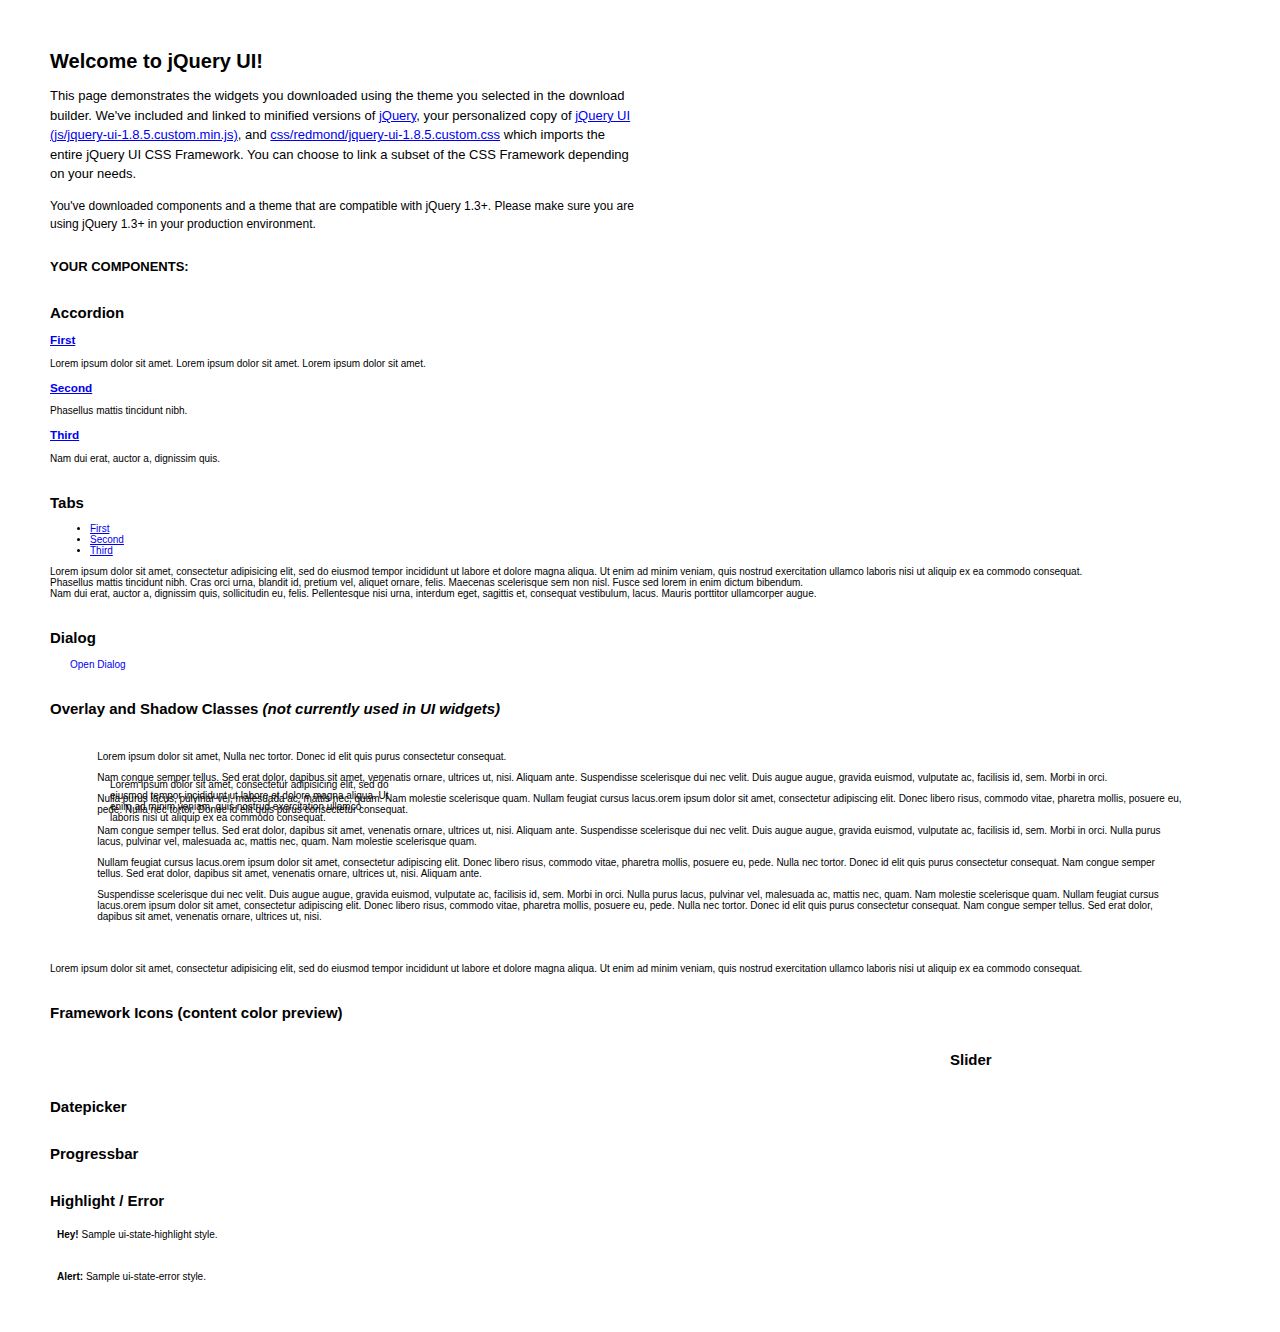
==== sources/ui-sample.html @ 14cd1bf9 "added default sources" ====
<!DOCTYPE html>
<html>
	<head>
		<meta http-equiv="Content-Type" content="text/html; charset=iso-8859-1" />
		<title>jQuery UI Example Page</title>
		<link type="text/css" href="css/jqueryui-1.8.5.css" rel="stylesheet" />	
		<script type="text/javascript" src="scr/jquery-1.4.3.min.js"></script>
		<script type="text/javascript" src="scr/jqueryui-1.8.5.min.js"></script>
		<script type="text/javascript">
			$(function(){

				// Accordion
				$("#accordion").accordion({ header: "h3" });
	
				// Tabs
				$('#tabs').tabs();
	

				// Dialog			
				$('#dialog').dialog({
					autoOpen: false,
					width: 600,
					buttons: {
						"Ok": function() { 
							$(this).dialog("close"); 
						}, 
						"Cancel": function() { 
							$(this).dialog("close"); 
						} 
					}
				});
				
				// Dialog Link
				$('#dialog_link').click(function(){
					$('#dialog').dialog('open');
					return false;
				});

				// Datepicker
				$('#datepicker').datepicker({
					inline: true
				});
				
				// Slider
				$('#slider').slider({
					range: true,
					values: [17, 67]
				});
				
				// Progressbar
				$("#progressbar").progressbar({
					value: 20 
				});
				
				//hover states on the static widgets
				$('#dialog_link, ul#icons li').hover(
					function() { $(this).addClass('ui-state-hover'); }, 
					function() { $(this).removeClass('ui-state-hover'); }
				);
				
			});
		</script>
		<style type="text/css">
			/*demo page css*/
			body{ font: 62.5% "Trebuchet MS", sans-serif; margin: 50px;}
			.demoHeaders { margin-top: 2em; }
			#dialog_link {padding: .4em 1em .4em 20px;text-decoration: none;position: relative;}
			#dialog_link span.ui-icon {margin: 0 5px 0 0;position: absolute;left: .2em;top: 50%;margin-top: -8px;}
			ul#icons {margin: 0; padding: 0;}
			ul#icons li {margin: 2px; position: relative; padding: 4px 0; cursor: pointer; float: left;  list-style: none;}
			ul#icons span.ui-icon {float: left; margin: 0 4px;}
		</style>	
	</head>
	<body>
	<h1>Welcome to jQuery UI!</h1>
	<p style="font-size: 1.3em; line-height: 1.5; margin: 1em 0; width: 50%;">This page demonstrates the widgets you downloaded using the theme you selected in the download builder. We've included and linked to minified versions of <a href="js/jquery-1.4.2.min.js">jQuery</a>, your personalized copy of <a href="js/jquery-ui-1.8.5.custom.min.js">jQuery UI (js/jquery-ui-1.8.5.custom.min.js)</a>, and <a href="css/redmond/jquery-ui-1.8.5.custom.css">css/redmond/jquery-ui-1.8.5.custom.css</a> which imports the entire jQuery UI CSS Framework. You can choose to link a subset of the CSS Framework depending on your needs. </p>
	<p style="font-size: 1.2em; line-height: 1.5; margin: 1em 0; width: 50%;">You've downloaded components and a theme that are compatible with jQuery 1.3+. Please make sure you are using jQuery 1.3+ in your production environment.</p>	

	<p style="font-weight: bold; margin: 2em 0 1em; font-size: 1.3em;">YOUR COMPONENTS:</p>
		
		<!-- Accordion -->
		<h2 class="demoHeaders">Accordion</h2>
		<div id="accordion">
			<div>
				<h3><a href="#">First</a></h3>
				<div>Lorem ipsum dolor sit amet. Lorem ipsum dolor sit amet. Lorem ipsum dolor sit amet.</div>
			</div>
			<div>
				<h3><a href="#">Second</a></h3>
				<div>Phasellus mattis tincidunt nibh.</div>
			</div>
			<div>
				<h3><a href="#">Third</a></h3>
				<div>Nam dui erat, auctor a, dignissim quis.</div>
			</div>
		</div>
	
		<!-- Tabs -->
		<h2 class="demoHeaders">Tabs</h2>
		<div id="tabs">
			<ul>
				<li><a href="#tabs-1">First</a></li>
				<li><a href="#tabs-2">Second</a></li>
				<li><a href="#tabs-3">Third</a></li>
			</ul>
			<div id="tabs-1">Lorem ipsum dolor sit amet, consectetur adipisicing elit, sed do eiusmod tempor incididunt ut labore et dolore magna aliqua. Ut enim ad minim veniam, quis nostrud exercitation ullamco laboris nisi ut aliquip ex ea commodo consequat.</div>
			<div id="tabs-2">Phasellus mattis tincidunt nibh. Cras orci urna, blandit id, pretium vel, aliquet ornare, felis. Maecenas scelerisque sem non nisl. Fusce sed lorem in enim dictum bibendum.</div>
			<div id="tabs-3">Nam dui erat, auctor a, dignissim quis, sollicitudin eu, felis. Pellentesque nisi urna, interdum eget, sagittis et, consequat vestibulum, lacus. Mauris porttitor ullamcorper augue.</div>
		</div>
	
		<!-- Dialog NOTE: Dialog is not generated by UI in this demo so it can be visually styled in themeroller-->
		<h2 class="demoHeaders">Dialog</h2>
		<p><a href="#" id="dialog_link" class="ui-state-default ui-corner-all"><span class="ui-icon ui-icon-newwin"></span>Open Dialog</a></p>
		
		
		<h2 class="demoHeaders">Overlay and Shadow Classes <em>(not currently used in UI widgets)</em></h2>
		<div style="position: relative; height: 200px; padding:1% 4%; overflow:hidden;" class="fakewindowcontain">
			<p>Lorem ipsum dolor sit amet,  Nulla nec tortor. Donec id elit quis purus consectetur consequat. </p><p>Nam congue semper tellus. Sed erat dolor, dapibus sit amet, venenatis ornare, ultrices ut, nisi. Aliquam ante. Suspendisse scelerisque dui nec velit. Duis augue augue, gravida euismod, vulputate ac, facilisis id, sem. Morbi in orci. </p><p>Nulla purus lacus, pulvinar vel, malesuada ac, mattis nec, quam. Nam molestie scelerisque quam. Nullam feugiat cursus lacus.orem ipsum dolor sit amet, consectetur adipiscing elit. Donec libero risus, commodo vitae, pharetra mollis, posuere eu, pede. Nulla nec tortor. Donec id elit quis purus consectetur consequat. </p><p>Nam congue semper tellus. Sed erat dolor, dapibus sit amet, venenatis ornare, ultrices ut, nisi. Aliquam ante. Suspendisse scelerisque dui nec velit. Duis augue augue, gravida euismod, vulputate ac, facilisis id, sem. Morbi in orci. Nulla purus lacus, pulvinar vel, malesuada ac, mattis nec, quam. Nam molestie scelerisque quam. </p><p>Nullam feugiat cursus lacus.orem ipsum dolor sit amet, consectetur adipiscing elit. Donec libero risus, commodo vitae, pharetra mollis, posuere eu, pede. Nulla nec tortor. Donec id elit quis purus consectetur consequat. Nam congue semper tellus. Sed erat dolor, dapibus sit amet, venenatis ornare, ultrices ut, nisi. Aliquam ante. </p><p>Suspendisse scelerisque dui nec velit. Duis augue augue, gravida euismod, vulputate ac, facilisis id, sem. Morbi in orci. Nulla purus lacus, pulvinar vel, malesuada ac, mattis nec, quam. Nam molestie scelerisque quam. Nullam feugiat cursus lacus.orem ipsum dolor sit amet, consectetur adipiscing elit. Donec libero risus, commodo vitae, pharetra mollis, posuere eu, pede. Nulla nec tortor. Donec id elit quis purus consectetur consequat. Nam congue semper tellus. Sed erat dolor, dapibus sit amet, venenatis ornare, ultrices ut, nisi. </p>
			
			<!-- ui-dialog -->
			<div class="ui-overlay"><div class="ui-widget-overlay"></div><div class="ui-widget-shadow ui-corner-all" style="width: 302px; height: 152px; position: absolute; left: 50px; top: 30px;"></div></div>
			<div style="position: absolute; width: 280px; height: 130px;left: 50px; top: 30px; padding: 10px;" class="ui-widget ui-widget-content ui-corner-all">
				<div class="ui-dialog-content ui-widget-content" style="background: none; border: 0;">
					<p>Lorem ipsum dolor sit amet, consectetur adipisicing elit, sed do eiusmod tempor incididunt ut labore et dolore magna aliqua. Ut enim ad minim veniam, quis nostrud exercitation ullamco laboris nisi ut aliquip ex ea commodo consequat.</p>
				</div>
			</div>
		
		</div>

		
		<!-- ui-dialog -->
		<div id="dialog" title="Dialog Title">
			<p>Lorem ipsum dolor sit amet, consectetur adipisicing elit, sed do eiusmod tempor incididunt ut labore et dolore magna aliqua. Ut enim ad minim veniam, quis nostrud exercitation ullamco laboris nisi ut aliquip ex ea commodo consequat.</p>
		</div>
			
				
				
		<h2 class="demoHeaders">Framework Icons (content color preview)</h2>
		<ul id="icons" class="ui-widget ui-helper-clearfix">
		
		<li class="ui-state-default ui-corner-all" title=".ui-icon-carat-1-n"><span class="ui-icon ui-icon-carat-1-n"></span></li>
		<li class="ui-state-default ui-corner-all" title=".ui-icon-carat-1-ne"><span class="ui-icon ui-icon-carat-1-ne"></span></li>
		<li class="ui-state-default ui-corner-all" title=".ui-icon-carat-1-e"><span class="ui-icon ui-icon-carat-1-e"></span></li>
		
		<li class="ui-state-default ui-corner-all" title=".ui-icon-carat-1-se"><span class="ui-icon ui-icon-carat-1-se"></span></li>
		<li class="ui-state-default ui-corner-all" title=".ui-icon-carat-1-s"><span class="ui-icon ui-icon-carat-1-s"></span></li>
		<li class="ui-state-default ui-corner-all" title=".ui-icon-carat-1-sw"><span class="ui-icon ui-icon-carat-1-sw"></span></li>
		<li class="ui-state-default ui-corner-all" title=".ui-icon-carat-1-w"><span class="ui-icon ui-icon-carat-1-w"></span></li>
		<li class="ui-state-default ui-corner-all" title=".ui-icon-carat-1-nw"><span class="ui-icon ui-icon-carat-1-nw"></span></li>
		<li class="ui-state-default ui-corner-all" title=".ui-icon-carat-2-n-s"><span class="ui-icon ui-icon-carat-2-n-s"></span></li>
		<li class="ui-state-default ui-corner-all" title=".ui-icon-carat-2-e-w"><span class="ui-icon ui-icon-carat-2-e-w"></span></li>
		<li class="ui-state-default ui-corner-all" title=".ui-icon-triangle-1-n"><span class="ui-icon ui-icon-triangle-1-n"></span></li>
		<li class="ui-state-default ui-corner-all" title=".ui-icon-triangle-1-ne"><span class="ui-icon ui-icon-triangle-1-ne"></span></li>
		
		<li class="ui-state-default ui-corner-all" title=".ui-icon-triangle-1-e"><span class="ui-icon ui-icon-triangle-1-e"></span></li>
		<li class="ui-state-default ui-corner-all" title=".ui-icon-triangle-1-se"><span class="ui-icon ui-icon-triangle-1-se"></span></li>
		<li class="ui-state-default ui-corner-all" title=".ui-icon-triangle-1-s"><span class="ui-icon ui-icon-triangle-1-s"></span></li>
		<li class="ui-state-default ui-corner-all" title=".ui-icon-triangle-1-sw"><span class="ui-icon ui-icon-triangle-1-sw"></span></li>
		<li class="ui-state-default ui-corner-all" title=".ui-icon-triangle-1-w"><span class="ui-icon ui-icon-triangle-1-w"></span></li>
		<li class="ui-state-default ui-corner-all" title=".ui-icon-triangle-1-nw"><span class="ui-icon ui-icon-triangle-1-nw"></span></li>
		<li class="ui-state-default ui-corner-all" title=".ui-icon-triangle-2-n-s"><span class="ui-icon ui-icon-triangle-2-n-s"></span></li>
		<li class="ui-state-default ui-corner-all" title=".ui-icon-triangle-2-e-w"><span class="ui-icon ui-icon-triangle-2-e-w"></span></li>
		<li class="ui-state-default ui-corner-all" title=".ui-icon-arrow-1-n"><span class="ui-icon ui-icon-arrow-1-n"></span></li>
		
		<li class="ui-state-default ui-corner-all" title=".ui-icon-arrow-1-ne"><span class="ui-icon ui-icon-arrow-1-ne"></span></li>
		<li class="ui-state-default ui-corner-all" title=".ui-icon-arrow-1-e"><span class="ui-icon ui-icon-arrow-1-e"></span></li>
		<li class="ui-state-default ui-corner-all" title=".ui-icon-arrow-1-se"><span class="ui-icon ui-icon-arrow-1-se"></span></li>
		<li class="ui-state-default ui-corner-all" title=".ui-icon-arrow-1-s"><span class="ui-icon ui-icon-arrow-1-s"></span></li>
		<li class="ui-state-default ui-corner-all" title=".ui-icon-arrow-1-sw"><span class="ui-icon ui-icon-arrow-1-sw"></span></li>
		<li class="ui-state-default ui-corner-all" title=".ui-icon-arrow-1-w"><span class="ui-icon ui-icon-arrow-1-w"></span></li>
		<li class="ui-state-default ui-corner-all" title=".ui-icon-arrow-1-nw"><span class="ui-icon ui-icon-arrow-1-nw"></span></li>
		<li class="ui-state-default ui-corner-all" title=".ui-icon-arrow-2-n-s"><span class="ui-icon ui-icon-arrow-2-n-s"></span></li>
		<li class="ui-state-default ui-corner-all" title=".ui-icon-arrow-2-ne-sw"><span class="ui-icon ui-icon-arrow-2-ne-sw"></span></li>
		
		<li class="ui-state-default ui-corner-all" title=".ui-icon-arrow-2-e-w"><span class="ui-icon ui-icon-arrow-2-e-w"></span></li>
		<li class="ui-state-default ui-corner-all" title=".ui-icon-arrow-2-se-nw"><span class="ui-icon ui-icon-arrow-2-se-nw"></span></li>
		<li class="ui-state-default ui-corner-all" title=".ui-icon-arrowstop-1-n"><span class="ui-icon ui-icon-arrowstop-1-n"></span></li>
		<li class="ui-state-default ui-corner-all" title=".ui-icon-arrowstop-1-e"><span class="ui-icon ui-icon-arrowstop-1-e"></span></li>
		<li class="ui-state-default ui-corner-all" title=".ui-icon-arrowstop-1-s"><span class="ui-icon ui-icon-arrowstop-1-s"></span></li>
		<li class="ui-state-default ui-corner-all" title=".ui-icon-arrowstop-1-w"><span class="ui-icon ui-icon-arrowstop-1-w"></span></li>
		<li class="ui-state-default ui-corner-all" title=".ui-icon-arrowthick-1-n"><span class="ui-icon ui-icon-arrowthick-1-n"></span></li>
		<li class="ui-state-default ui-corner-all" title=".ui-icon-arrowthick-1-ne"><span class="ui-icon ui-icon-arrowthick-1-ne"></span></li>
		<li class="ui-state-default ui-corner-all" title=".ui-icon-arrowthick-1-e"><span class="ui-icon ui-icon-arrowthick-1-e"></span></li>
		
		<li class="ui-state-default ui-corner-all" title=".ui-icon-arrowthick-1-se"><span class="ui-icon ui-icon-arrowthick-1-se"></span></li>
		<li class="ui-state-default ui-corner-all" title=".ui-icon-arrowthick-1-s"><span class="ui-icon ui-icon-arrowthick-1-s"></span></li>
		<li class="ui-state-default ui-corner-all" title=".ui-icon-arrowthick-1-sw"><span class="ui-icon ui-icon-arrowthick-1-sw"></span></li>
		<li class="ui-state-default ui-corner-all" title=".ui-icon-arrowthick-1-w"><span class="ui-icon ui-icon-arrowthick-1-w"></span></li>
		<li class="ui-state-default ui-corner-all" title=".ui-icon-arrowthick-1-nw"><span class="ui-icon ui-icon-arrowthick-1-nw"></span></li>
		<li class="ui-state-default ui-corner-all" title=".ui-icon-arrowthick-2-n-s"><span class="ui-icon ui-icon-arrowthick-2-n-s"></span></li>
		<li class="ui-state-default ui-corner-all" title=".ui-icon-arrowthick-2-ne-sw"><span class="ui-icon ui-icon-arrowthick-2-ne-sw"></span></li>
		<li class="ui-state-default ui-corner-all" title=".ui-icon-arrowthick-2-e-w"><span class="ui-icon ui-icon-arrowthick-2-e-w"></span></li>
		<li class="ui-state-default ui-corner-all" title=".ui-icon-arrowthick-2-se-nw"><span class="ui-icon ui-icon-arrowthick-2-se-nw"></span></li>
		
		<li class="ui-state-default ui-corner-all" title=".ui-icon-arrowthickstop-1-n"><span class="ui-icon ui-icon-arrowthickstop-1-n"></span></li>
		<li class="ui-state-default ui-corner-all" title=".ui-icon-arrowthickstop-1-e"><span class="ui-icon ui-icon-arrowthickstop-1-e"></span></li>
		<li class="ui-state-default ui-corner-all" title=".ui-icon-arrowthickstop-1-s"><span class="ui-icon ui-icon-arrowthickstop-1-s"></span></li>
		<li class="ui-state-default ui-corner-all" title=".ui-icon-arrowthickstop-1-w"><span class="ui-icon ui-icon-arrowthickstop-1-w"></span></li>
		<li class="ui-state-default ui-corner-all" title=".ui-icon-arrowreturnthick-1-w"><span class="ui-icon ui-icon-arrowreturnthick-1-w"></span></li>
		<li class="ui-state-default ui-corner-all" title=".ui-icon-arrowreturnthick-1-n"><span class="ui-icon ui-icon-arrowreturnthick-1-n"></span></li>
		<li class="ui-state-default ui-corner-all" title=".ui-icon-arrowreturnthick-1-e"><span class="ui-icon ui-icon-arrowreturnthick-1-e"></span></li>
		<li class="ui-state-default ui-corner-all" title=".ui-icon-arrowreturnthick-1-s"><span class="ui-icon ui-icon-arrowreturnthick-1-s"></span></li>
		<li class="ui-state-default ui-corner-all" title=".ui-icon-arrowreturn-1-w"><span class="ui-icon ui-icon-arrowreturn-1-w"></span></li>
		
		<li class="ui-state-default ui-corner-all" title=".ui-icon-arrowreturn-1-n"><span class="ui-icon ui-icon-arrowreturn-1-n"></span></li>
		<li class="ui-state-default ui-corner-all" title=".ui-icon-arrowreturn-1-e"><span class="ui-icon ui-icon-arrowreturn-1-e"></span></li>
		<li class="ui-state-default ui-corner-all" title=".ui-icon-arrowreturn-1-s"><span class="ui-icon ui-icon-arrowreturn-1-s"></span></li>
		<li class="ui-state-default ui-corner-all" title=".ui-icon-arrowrefresh-1-w"><span class="ui-icon ui-icon-arrowrefresh-1-w"></span></li>
		<li class="ui-state-default ui-corner-all" title=".ui-icon-arrowrefresh-1-n"><span class="ui-icon ui-icon-arrowrefresh-1-n"></span></li>
		<li class="ui-state-default ui-corner-all" title=".ui-icon-arrowrefresh-1-e"><span class="ui-icon ui-icon-arrowrefresh-1-e"></span></li>
		<li class="ui-state-default ui-corner-all" title=".ui-icon-arrowrefresh-1-s"><span class="ui-icon ui-icon-arrowrefresh-1-s"></span></li>
		<li class="ui-state-default ui-corner-all" title=".ui-icon-arrow-4"><span class="ui-icon ui-icon-arrow-4"></span></li>
		<li class="ui-state-default ui-corner-all" title=".ui-icon-arrow-4-diag"><span class="ui-icon ui-icon-arrow-4-diag"></span></li>
		
		<li class="ui-state-default ui-corner-all" title=".ui-icon-extlink"><span class="ui-icon ui-icon-extlink"></span></li>
		<li class="ui-state-default ui-corner-all" title=".ui-icon-newwin"><span class="ui-icon ui-icon-newwin"></span></li>
		<li class="ui-state-default ui-corner-all" title=".ui-icon-refresh"><span class="ui-icon ui-icon-refresh"></span></li>
		<li class="ui-state-default ui-corner-all" title=".ui-icon-shuffle"><span class="ui-icon ui-icon-shuffle"></span></li>
		<li class="ui-state-default ui-corner-all" title=".ui-icon-transfer-e-w"><span class="ui-icon ui-icon-transfer-e-w"></span></li>
		<li class="ui-state-default ui-corner-all" title=".ui-icon-transferthick-e-w"><span class="ui-icon ui-icon-transferthick-e-w"></span></li>
		<li class="ui-state-default ui-corner-all" title=".ui-icon-folder-collapsed"><span class="ui-icon ui-icon-folder-collapsed"></span></li>
		<li class="ui-state-default ui-corner-all" title=".ui-icon-folder-open"><span class="ui-icon ui-icon-folder-open"></span></li>
		<li class="ui-state-default ui-corner-all" title=".ui-icon-document"><span class="ui-icon ui-icon-document"></span></li>
		
		<li class="ui-state-default ui-corner-all" title=".ui-icon-document-b"><span class="ui-icon ui-icon-document-b"></span></li>
		<li class="ui-state-default ui-corner-all" title=".ui-icon-note"><span class="ui-icon ui-icon-note"></span></li>
		<li class="ui-state-default ui-corner-all" title=".ui-icon-mail-closed"><span class="ui-icon ui-icon-mail-closed"></span></li>
		<li class="ui-state-default ui-corner-all" title=".ui-icon-mail-open"><span class="ui-icon ui-icon-mail-open"></span></li>
		<li class="ui-state-default ui-corner-all" title=".ui-icon-suitcase"><span class="ui-icon ui-icon-suitcase"></span></li>
		<li class="ui-state-default ui-corner-all" title=".ui-icon-comment"><span class="ui-icon ui-icon-comment"></span></li>
		<li class="ui-state-default ui-corner-all" title=".ui-icon-person"><span class="ui-icon ui-icon-person"></span></li>
		<li class="ui-state-default ui-corner-all" title=".ui-icon-print"><span class="ui-icon ui-icon-print"></span></li>
		<li class="ui-state-default ui-corner-all" title=".ui-icon-trash"><span class="ui-icon ui-icon-trash"></span></li>
		
		<li class="ui-state-default ui-corner-all" title=".ui-icon-locked"><span class="ui-icon ui-icon-locked"></span></li>
		<li class="ui-state-default ui-corner-all" title=".ui-icon-unlocked"><span class="ui-icon ui-icon-unlocked"></span></li>
		<li class="ui-state-default ui-corner-all" title=".ui-icon-bookmark"><span class="ui-icon ui-icon-bookmark"></span></li>
		<li class="ui-state-default ui-corner-all" title=".ui-icon-tag"><span class="ui-icon ui-icon-tag"></span></li>
		<li class="ui-state-default ui-corner-all" title=".ui-icon-home"><span class="ui-icon ui-icon-home"></span></li>
		<li class="ui-state-default ui-corner-all" title=".ui-icon-flag"><span class="ui-icon ui-icon-flag"></span></li>
		<li class="ui-state-default ui-corner-all" title=".ui-icon-calculator"><span class="ui-icon ui-icon-calculator"></span></li>
		<li class="ui-state-default ui-corner-all" title=".ui-icon-cart"><span class="ui-icon ui-icon-cart"></span></li>
		<li class="ui-state-default ui-corner-all" title=".ui-icon-pencil"><span class="ui-icon ui-icon-pencil"></span></li>
		
		<li class="ui-state-default ui-corner-all" title=".ui-icon-clock"><span class="ui-icon ui-icon-clock"></span></li>
		<li class="ui-state-default ui-corner-all" title=".ui-icon-disk"><span class="ui-icon ui-icon-disk"></span></li>
		<li class="ui-state-default ui-corner-all" title=".ui-icon-calendar"><span class="ui-icon ui-icon-calendar"></span></li>
		<li class="ui-state-default ui-corner-all" title=".ui-icon-zoomin"><span class="ui-icon ui-icon-zoomin"></span></li>
		<li class="ui-state-default ui-corner-all" title=".ui-icon-zoomout"><span class="ui-icon ui-icon-zoomout"></span></li>
		<li class="ui-state-default ui-corner-all" title=".ui-icon-search"><span class="ui-icon ui-icon-search"></span></li>
		<li class="ui-state-default ui-corner-all" title=".ui-icon-wrench"><span class="ui-icon ui-icon-wrench"></span></li>
		<li class="ui-state-default ui-corner-all" title=".ui-icon-gear"><span class="ui-icon ui-icon-gear"></span></li>
		<li class="ui-state-default ui-corner-all" title=".ui-icon-heart"><span class="ui-icon ui-icon-heart"></span></li>
		
		<li class="ui-state-default ui-corner-all" title=".ui-icon-star"><span class="ui-icon ui-icon-star"></span></li>
		<li class="ui-state-default ui-corner-all" title=".ui-icon-link"><span class="ui-icon ui-icon-link"></span></li>
		<li class="ui-state-default ui-corner-all" title=".ui-icon-cancel"><span class="ui-icon ui-icon-cancel"></span></li>
		<li class="ui-state-default ui-corner-all" title=".ui-icon-plus"><span class="ui-icon ui-icon-plus"></span></li>
		<li class="ui-state-default ui-corner-all" title=".ui-icon-plusthick"><span class="ui-icon ui-icon-plusthick"></span></li>
		<li class="ui-state-default ui-corner-all" title=".ui-icon-minus"><span class="ui-icon ui-icon-minus"></span></li>
		<li class="ui-state-default ui-corner-all" title=".ui-icon-minusthick"><span class="ui-icon ui-icon-minusthick"></span></li>
		<li class="ui-state-default ui-corner-all" title=".ui-icon-close"><span class="ui-icon ui-icon-close"></span></li>
		<li class="ui-state-default ui-corner-all" title=".ui-icon-closethick"><span class="ui-icon ui-icon-closethick"></span></li>
		
		<li class="ui-state-default ui-corner-all" title=".ui-icon-key"><span class="ui-icon ui-icon-key"></span></li>
		<li class="ui-state-default ui-corner-all" title=".ui-icon-lightbulb"><span class="ui-icon ui-icon-lightbulb"></span></li>
		<li class="ui-state-default ui-corner-all" title=".ui-icon-scissors"><span class="ui-icon ui-icon-scissors"></span></li>
		<li class="ui-state-default ui-corner-all" title=".ui-icon-clipboard"><span class="ui-icon ui-icon-clipboard"></span></li>
		<li class="ui-state-default ui-corner-all" title=".ui-icon-copy"><span class="ui-icon ui-icon-copy"></span></li>
		<li class="ui-state-default ui-corner-all" title=".ui-icon-contact"><span class="ui-icon ui-icon-contact"></span></li>
		<li class="ui-state-default ui-corner-all" title=".ui-icon-image"><span class="ui-icon ui-icon-image"></span></li>
		<li class="ui-state-default ui-corner-all" title=".ui-icon-video"><span class="ui-icon ui-icon-video"></span></li>
		<li class="ui-state-default ui-corner-all" title=".ui-icon-script"><span class="ui-icon ui-icon-script"></span></li>
		<li class="ui-state-default ui-corner-all" title=".ui-icon-alert"><span class="ui-icon ui-icon-alert"></span></li>
		
		<li class="ui-state-default ui-corner-all" title=".ui-icon-info"><span class="ui-icon ui-icon-info"></span></li>
		<li class="ui-state-default ui-corner-all" title=".ui-icon-notice"><span class="ui-icon ui-icon-notice"></span></li>
		<li class="ui-state-default ui-corner-all" title=".ui-icon-help"><span class="ui-icon ui-icon-help"></span></li>
		<li class="ui-state-default ui-corner-all" title=".ui-icon-check"><span class="ui-icon ui-icon-check"></span></li>
		<li class="ui-state-default ui-corner-all" title=".ui-icon-bullet"><span class="ui-icon ui-icon-bullet"></span></li>
		<li class="ui-state-default ui-corner-all" title=".ui-icon-radio-off"><span class="ui-icon ui-icon-radio-off"></span></li>
		<li class="ui-state-default ui-corner-all" title=".ui-icon-radio-on"><span class="ui-icon ui-icon-radio-on"></span></li>
		<li class="ui-state-default ui-corner-all" title=".ui-icon-pin-w"><span class="ui-icon ui-icon-pin-w"></span></li>
		<li class="ui-state-default ui-corner-all" title=".ui-icon-pin-s"><span class="ui-icon ui-icon-pin-s"></span></li>
		<li class="ui-state-default ui-corner-all" title=".ui-icon-play"><span class="ui-icon ui-icon-play"></span></li>
		<li class="ui-state-default ui-corner-all" title=".ui-icon-pause"><span class="ui-icon ui-icon-pause"></span></li>
		
		<li class="ui-state-default ui-corner-all" title=".ui-icon-seek-next"><span class="ui-icon ui-icon-seek-next"></span></li>
		<li class="ui-state-default ui-corner-all" title=".ui-icon-seek-prev"><span class="ui-icon ui-icon-seek-prev"></span></li>
		<li class="ui-state-default ui-corner-all" title=".ui-icon-seek-end"><span class="ui-icon ui-icon-seek-end"></span></li>
		<li class="ui-state-default ui-corner-all" title=".ui-icon-seek-first"><span class="ui-icon ui-icon-seek-first"></span></li>
		<li class="ui-state-default ui-corner-all" title=".ui-icon-stop"><span class="ui-icon ui-icon-stop"></span></li>
		<li class="ui-state-default ui-corner-all" title=".ui-icon-eject"><span class="ui-icon ui-icon-eject"></span></li>
		<li class="ui-state-default ui-corner-all" title=".ui-icon-volume-off"><span class="ui-icon ui-icon-volume-off"></span></li>
		<li class="ui-state-default ui-corner-all" title=".ui-icon-volume-on"><span class="ui-icon ui-icon-volume-on"></span></li>
		<li class="ui-state-default ui-corner-all" title=".ui-icon-power"><span class="ui-icon ui-icon-power"></span></li>
		
		<li class="ui-state-default ui-corner-all" title=".ui-icon-signal-diag"><span class="ui-icon ui-icon-signal-diag"></span></li>
		<li class="ui-state-default ui-corner-all" title=".ui-icon-signal"><span class="ui-icon ui-icon-signal"></span></li>
		<li class="ui-state-default ui-corner-all" title=".ui-icon-battery-0"><span class="ui-icon ui-icon-battery-0"></span></li>
		<li class="ui-state-default ui-corner-all" title=".ui-icon-battery-1"><span class="ui-icon ui-icon-battery-1"></span></li>
		<li class="ui-state-default ui-corner-all" title=".ui-icon-battery-2"><span class="ui-icon ui-icon-battery-2"></span></li>
		<li class="ui-state-default ui-corner-all" title=".ui-icon-battery-3"><span class="ui-icon ui-icon-battery-3"></span></li>
		<li class="ui-state-default ui-corner-all" title=".ui-icon-circle-plus"><span class="ui-icon ui-icon-circle-plus"></span></li>
		<li class="ui-state-default ui-corner-all" title=".ui-icon-circle-minus"><span class="ui-icon ui-icon-circle-minus"></span></li>
		<li class="ui-state-default ui-corner-all" title=".ui-icon-circle-close"><span class="ui-icon ui-icon-circle-close"></span></li>
		
		<li class="ui-state-default ui-corner-all" title=".ui-icon-circle-triangle-e"><span class="ui-icon ui-icon-circle-triangle-e"></span></li>
		<li class="ui-state-default ui-corner-all" title=".ui-icon-circle-triangle-s"><span class="ui-icon ui-icon-circle-triangle-s"></span></li>
		<li class="ui-state-default ui-corner-all" title=".ui-icon-circle-triangle-w"><span class="ui-icon ui-icon-circle-triangle-w"></span></li>
		<li class="ui-state-default ui-corner-all" title=".ui-icon-circle-triangle-n"><span class="ui-icon ui-icon-circle-triangle-n"></span></li>
		<li class="ui-state-default ui-corner-all" title=".ui-icon-circle-arrow-e"><span class="ui-icon ui-icon-circle-arrow-e"></span></li>
		<li class="ui-state-default ui-corner-all" title=".ui-icon-circle-arrow-s"><span class="ui-icon ui-icon-circle-arrow-s"></span></li>
		<li class="ui-state-default ui-corner-all" title=".ui-icon-circle-arrow-w"><span class="ui-icon ui-icon-circle-arrow-w"></span></li>
		<li class="ui-state-default ui-corner-all" title=".ui-icon-circle-arrow-n"><span class="ui-icon ui-icon-circle-arrow-n"></span></li>
		<li class="ui-state-default ui-corner-all" title=".ui-icon-circle-zoomin"><span class="ui-icon ui-icon-circle-zoomin"></span></li>
		
		<li class="ui-state-default ui-corner-all" title=".ui-icon-circle-zoomout"><span class="ui-icon ui-icon-circle-zoomout"></span></li>
		<li class="ui-state-default ui-corner-all" title=".ui-icon-circle-check"><span class="ui-icon ui-icon-circle-check"></span></li>
		<li class="ui-state-default ui-corner-all" title=".ui-icon-circlesmall-plus"><span class="ui-icon ui-icon-circlesmall-plus"></span></li>
		<li class="ui-state-default ui-corner-all" title=".ui-icon-circlesmall-minus"><span class="ui-icon ui-icon-circlesmall-minus"></span></li>
		<li class="ui-state-default ui-corner-all" title=".ui-icon-circlesmall-close"><span class="ui-icon ui-icon-circlesmall-close"></span></li>
		<li class="ui-state-default ui-corner-all" title=".ui-icon-squaresmall-plus"><span class="ui-icon ui-icon-squaresmall-plus"></span></li>
		<li class="ui-state-default ui-corner-all" title=".ui-icon-squaresmall-minus"><span class="ui-icon ui-icon-squaresmall-minus"></span></li>
		<li class="ui-state-default ui-corner-all" title=".ui-icon-squaresmall-close"><span class="ui-icon ui-icon-squaresmall-close"></span></li>
		<li class="ui-state-default ui-corner-all" title=".ui-icon-grip-dotted-vertical"><span class="ui-icon ui-icon-grip-dotted-vertical"></span></li>
		
		<li class="ui-state-default ui-corner-all" title=".ui-icon-grip-dotted-horizontal"><span class="ui-icon ui-icon-grip-dotted-horizontal"></span></li>
		<li class="ui-state-default ui-corner-all" title=".ui-icon-grip-solid-vertical"><span class="ui-icon ui-icon-grip-solid-vertical"></span></li>
		<li class="ui-state-default ui-corner-all" title=".ui-icon-grip-solid-horizontal"><span class="ui-icon ui-icon-grip-solid-horizontal"></span></li>
		<li class="ui-state-default ui-corner-all" title=".ui-icon-gripsmall-diagonal-se"><span class="ui-icon ui-icon-gripsmall-diagonal-se"></span></li>
		<li class="ui-state-default ui-corner-all" title=".ui-icon-grip-diagonal-se"><span class="ui-icon ui-icon-grip-diagonal-se"></span></li>
		</ul>

	
		<!-- Slider -->
		<h2 class="demoHeaders">Slider</h2>
		<div id="slider"></div>
	
		<!-- Datepicker -->
		<h2 class="demoHeaders">Datepicker</h2>
		<div id="datepicker"></div>
	
		<!-- Progressbar -->
		<h2 class="demoHeaders">Progressbar</h2>	
		<div id="progressbar"></div>
			
		<!-- Highlight / Error -->
		<h2 class="demoHeaders">Highlight / Error</h2>
		<div class="ui-widget">
			<div class="ui-state-highlight ui-corner-all" style="margin-top: 20px; padding: 0 .7em;"> 
				<p><span class="ui-icon ui-icon-info" style="float: left; margin-right: .3em;"></span>
				<strong>Hey!</strong> Sample ui-state-highlight style.</p>
			</div>
		</div>
		<br/>
		<div class="ui-widget">
			<div class="ui-state-error ui-corner-all" style="padding: 0 .7em;"> 
				<p><span class="ui-icon ui-icon-alert" style="float: left; margin-right: .3em;"></span> 
				<strong>Alert:</strong> Sample ui-state-error style.</p>
			</div>
		</div>

	</body>
</html>
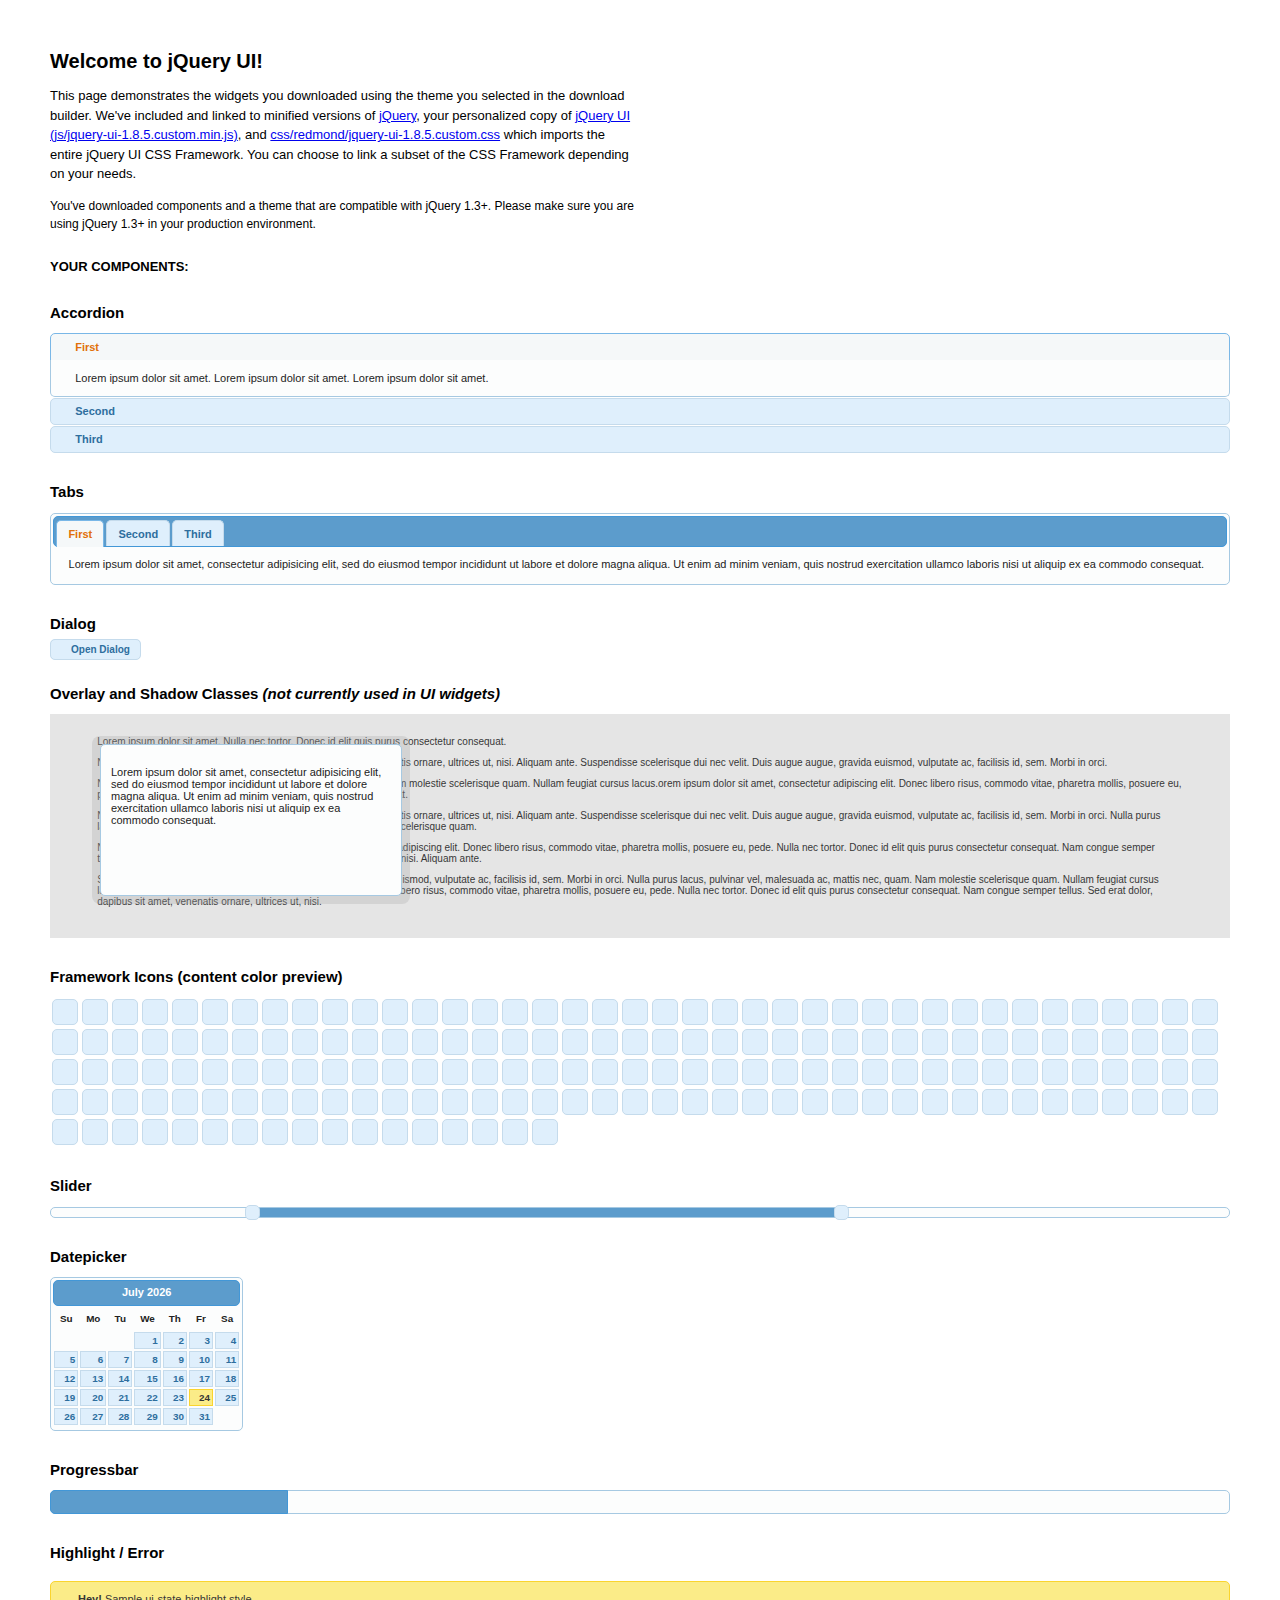
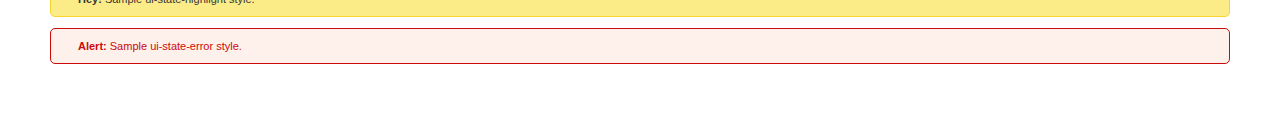
==== commit 49f6e3fd: "updated some files" ====
--- a/sources/ui-sample.html
+++ b/sources/ui-sample.html
@@ -3,9 +3,9 @@
 	<head>
 		<meta http-equiv="Content-Type" content="text/html; charset=iso-8859-1" />
 		<title>jQuery UI Example Page</title>
-		<link type="text/css" href="css/jqueryui-1.8.5.css" rel="stylesheet" />	
-		<script type="text/javascript" src="scr/jquery-1.4.3.min.js"></script>
-		<script type="text/javascript" src="scr/jqueryui-1.8.5.min.js"></script>
+		<link type="text/css" href="../themes/redmond/css/jquery-ui-1.8.5.custom.css" rel="stylesheet" />	
+		<script type="text/javascript" src="../scripts/jquery-1.4.3.min.js"></script>
+		<script type="text/javascript" src="../scripts/jqueryui-1.8.5.min.js"></script>
 		<script type="text/javascript">
 			$(function(){
 
